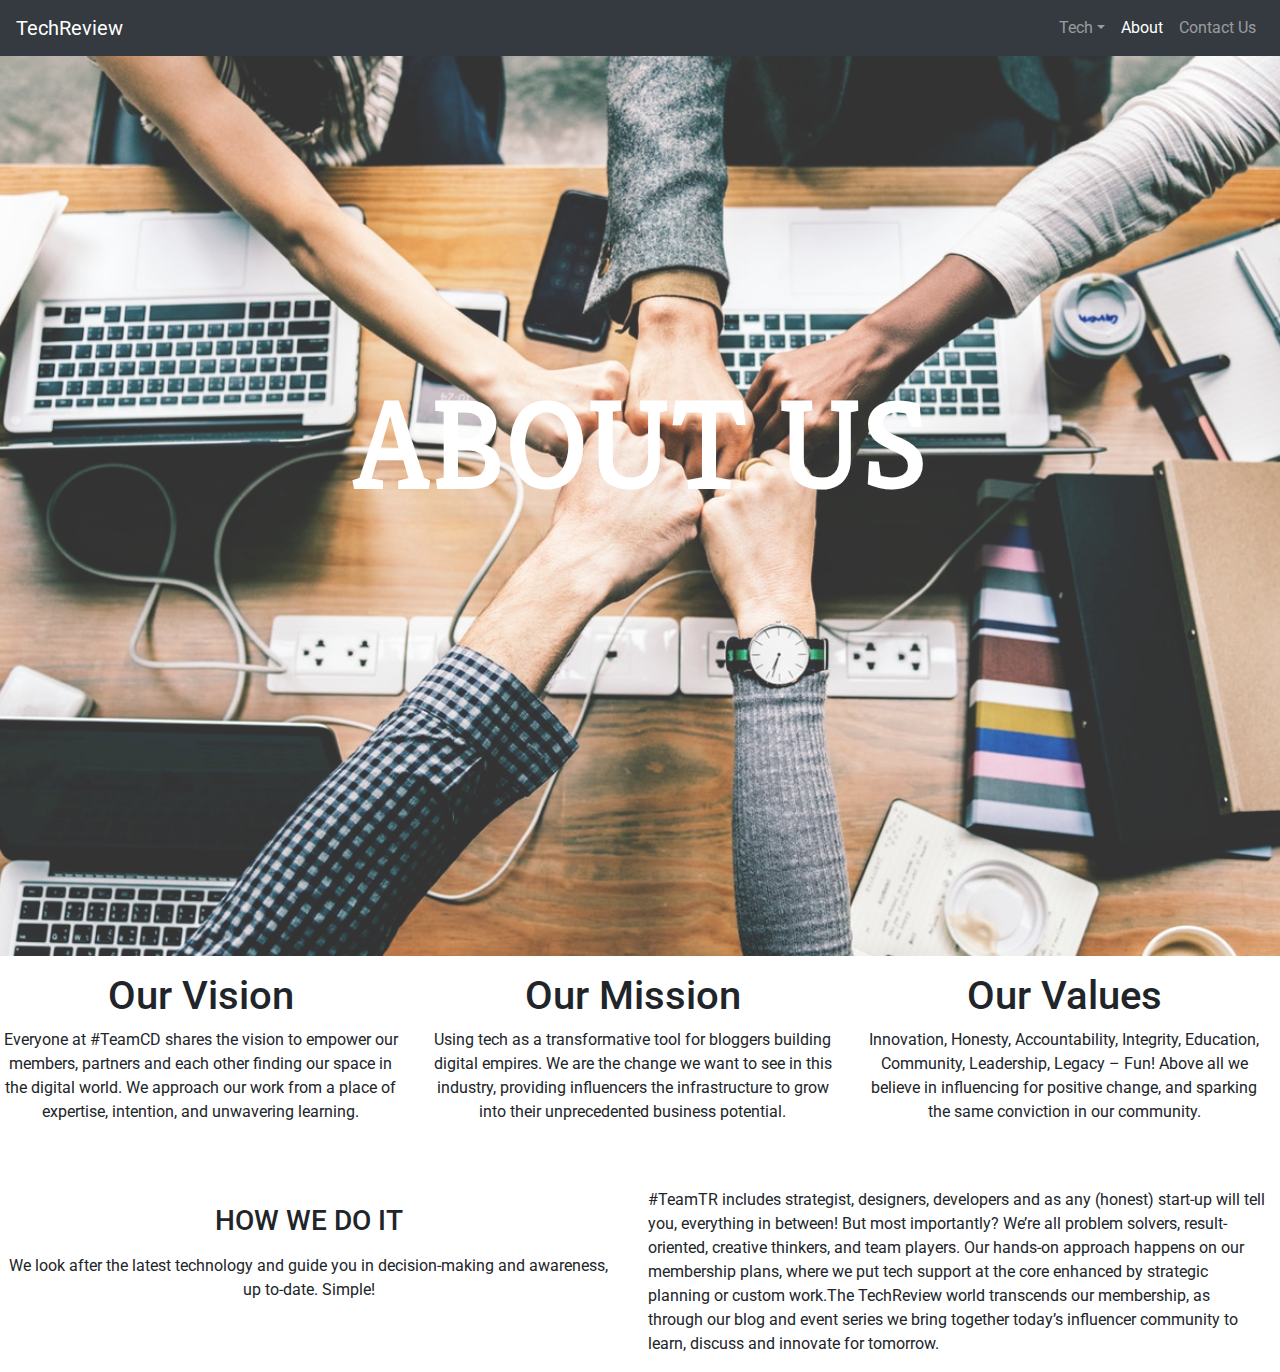
==== about.html @ 28039f66 "capstone project" ====
<!DOCTYPE html>
<html lang="en">
<head>
	<meta charset="utf-8">
	<meta name="viewport" content="width=device-width, initial-scale=1.0, maximum-scale=1.0, shrink-to-fit=no">
	<meta http-equiv="X-UA-Compatible" content="IE=Edge">
	<link rel="icon" type="image/gif/png" href="assets/images/image1.png">
	<link href="https://fonts.googleapis.com/css?family=Roboto" rel="stylesheet">
	<link href="https://fonts.googleapis.com/css?family=Kreon" rel="stylesheet">
	<link rel="stylesheet" href="https://use.fontawesome.com/releases/v5.4.1/css/all.css" integrity="sha384-5sAR7xN1Nv6T6+dT2mhtzEpVJvfS3NScPQTrOxhwjIuvcA67KV2R5Jz6kr4abQsz" crossorigin="anonymous">
	<link rel="stylesheet" type="text/css" href="assets/css/bootstrap.min.css">
	<link rel="stylesheet" type="text/css" href="assets/css/animate.css">
	<link rel="stylesheet" type="text/css" href="assets/css/style1.css">
	<title>About Us Page</title>
</head>
<body>

	

	<nav id="navbar" class="navbar navbar-expand-lg navbar-dark bg-dark sticky-top">
		<a href="index.html" class="navbar-brand mr-0">TechReview</a>
		<button class="navbar-toggler" type="button" data-toggle="collapse" data-target="#navbar-nav">
		<span class="navbar-toggler-icon"></span>
		</button>
		<div id="navbar-nav" class="collapse navbar-collapse">
			<ul class="navbar-nav ml-auto">
				<li class="nav-item dropdown">
        			<a class="nav-link dropdown-toggle" href="#" id="navbarDropdownMenuLink" role="button" data-toggle="dropdown" data-placement="left" aria-haspopup="true" aria-expanded="false">Tech</a>
        			<div class="dropdown-menu" aria-labelledby="navbarDropdownMenuLink">
          			<a class="dropdown-item" href="#">Phone</a>
          			<a class="dropdown-item" href="#">Tablet</a>
          			<a class="dropdown-item" href="#">Laptop</a>
        			</div>
      			</li>
				<li class="nav-item">
					<a class="nav-link active" href="about.html">About</a>
				</li>
				<li class="nav-item">
					<a class="nav-link" target="_blank" href="contact.html">Contact Us</a>
				</li>
				
			</ul>
		</div>
	</nav>

	<div class="container-fluid p-0 m-0">
		<section class="banner">
			<div class="box">
				<h1>ABOUT US</h1>
			</div> <!-- end of box -->
		</section>

		<div class="row text-center mt-3">

			<div class="col">
				<h1>Our Vision</h1>
				<p>Everyone at #TeamCD shares the vision to empower our members, partners and each other finding our space in the digital world. We approach our work from a place of expertise, intention, and unwavering learning.</p>
			</div>
			<div class="col">
				<h1>Our Mission</h1>
				<p>Using tech as a transformative tool for bloggers building digital empires. We are the change we want to see in this industry, providing influencers the infrastructure to grow into their unprecedented business potential.</p>
			</div>
			<div class="col">
				<h1>Our Values</h1>
				<p>Innovation, Honesty, Accountability, Integrity, Education, Community, Leadership, Legacy – Fun! Above all we believe in influencing for positive change, and sparking the same conviction in our community.</p>
			</div>
		</div>

		<div class="row mt-5">
			<div class="col text-center">
				<h3 class="mb-3 mt-3">HOW WE DO IT</h3>
				<p class="mt-3">We look after the latest technology and guide you in decision-making and awareness, up to-date. Simple!</p>
			</div>
			<div class="col">
				<p>#TeamTR includes strategist, designers, developers and as any (honest) start-up will tell you, everything in between! But most importantly? We’re all problem solvers, result-oriented, creative thinkers, and team players.
				Our hands-on approach happens on our membership plans, where we put tech support at the core enhanced by strategic planning or custom work.The TechReview world transcends our membership, as through our blog and event series we bring together today’s influencer community to learn, discuss and innovate for tomorrow.</p>
			</div>
		</div>



	</div>






























<!-- jquery first then popper then bootsrap js	
<script src="https://code.jquery.com/jquery-3.3.1.slim.min.js" integrity="sha384-q8i/X+965DzO0rT7abK41JStQIAqVgRVzpbzo5smXKp4YfRvH+8abtTE1Pi6jizo" crossorigin="anonymous"></script>
<script src="https://cdnjs.cloudflare.com/ajax/libs/popper.js/1.14.3/umd/popper.min.js" integrity="sha384-ZMP7rVo3mIykV+2+9J3UJ46jBk0WLaUAdn689aCwoqbBJiSnjAK/l8WvCWPIPm49" crossorigin="anonymous"></script>

<!-- external bootstrap js -->
<script src="assets/js/bootstrap.min.js"></script>
</body>
</html>
---- assets/css/style1.css ----
* {
  margin:0;
  padding: 0;
  font-family: 'Roboto', sans-serif; 
  /*overflow: hidden;*/
  box-sizing: border-box;
}

.row {
  margin-right: 0px;
}

.col-md-12,
.col-md-6 {
  padding-right: 0;
}

[class*=col-] {
  padding-right: 0;
}
.form-control-lg {
  border-left: 0;
  border-right: 0;
  border-top: 0;
}

#message {
  border-left: 0;
  border-right: 0;
  border-top: 0;
}

#message1 {
  display: inline;
}

footer {
  background-color: black;
  color:#f2f2f2;

}

#myBtn {
  display: none;
  position: fixed;
  bottom: 20px;
  right: 30px;
  z-index: 99;
  font-size: 18px;
  border: none;
  outline: none;
  background-color: black;
  color: white;
  cursor: pointer;
  padding: 15px;
  border-radius: 4px;
  opacity: 0.5;
}

#myBtn:hover {
  background-color: lightgrey;
}


.arrow {
  width: 2rem;
  height: 2rem;
}

.banner::after {
  content: '';
  height: 100vh;
  width: 100%;
  background-image:  url(../images/about.jpeg);
  background-size: cover;
  background-repeat: no-repeat;
  background-position: center;
  display: block;
  position: relative;
  opacity: 0.8;
}

.box {
  
  text-align: center;
  width: 60%;
  /*margin: auto;*/
  padding: 50px;
  position: absolute;
  z-index: 1;
  top: 50%;
  left: 50%;
  transform: translate(-50%, -50%);
  color: white;
}

.box h1 {
  font-size:8em;
  font-family: 'Kreon', serif;
}














/*tablet*/

@media only screen and (min-width: 401px) and (max-width: 768px) {
  body{
    padding: 0;
  }

  .img-fluid {
    height: 350px;
  }
}

@media only screen and (max-width: 414px){
  body {
  width: 100%;
    }

  h1,
  p {
    text-align: center;
  }


  .form-check {
    display: block;
    text-align: left;
  }

  .custom-control
   {
    text-align: center;
  }

  button {
    margin-left:128px;
  }

}
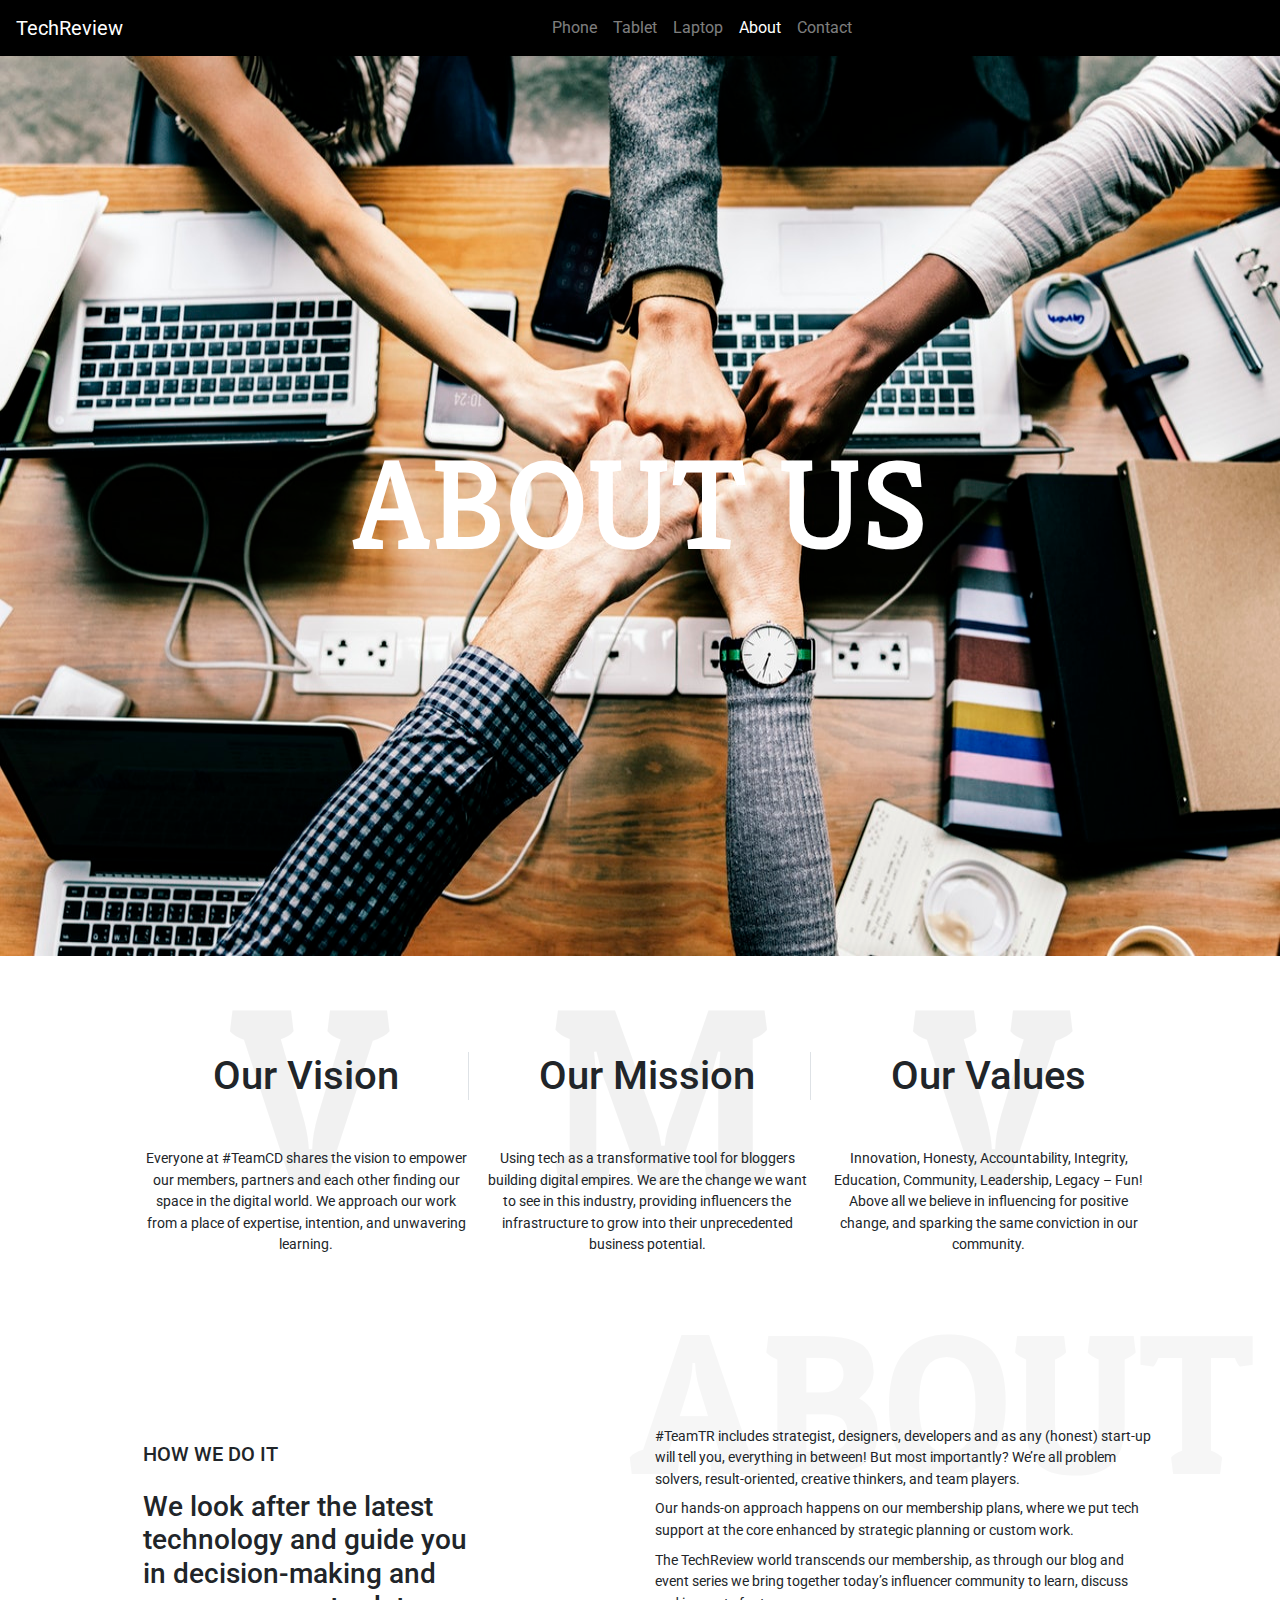
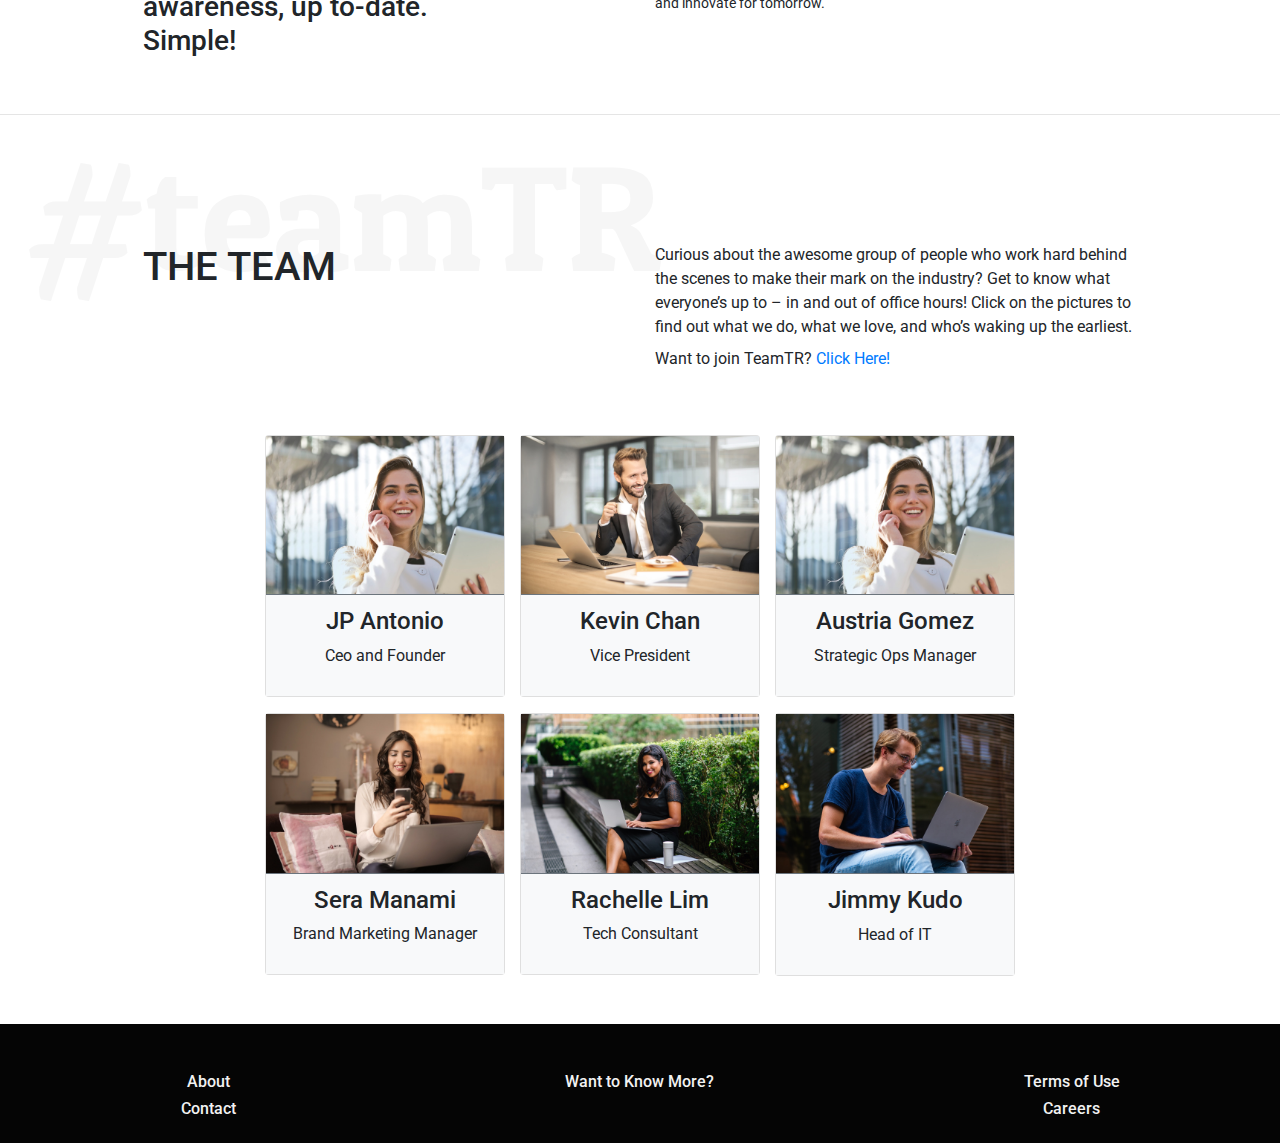
==== commit 5084ae3b: "techreview capstone 1" ====
--- a/about.html
+++ b/about.html
@@ -4,10 +4,14 @@
 	<meta charset="utf-8">
 	<meta name="viewport" content="width=device-width, initial-scale=1.0, maximum-scale=1.0, shrink-to-fit=no">
 	<meta http-equiv="X-UA-Compatible" content="IE=Edge">
-	<link rel="icon" type="image/gif/png" href="assets/images/image1.png">
+	<link rel="icon" type="image/gif/png" href="assets/images/logo.jpg">
 	<link href="https://fonts.googleapis.com/css?family=Roboto" rel="stylesheet">
 	<link href="https://fonts.googleapis.com/css?family=Kreon" rel="stylesheet">
+	<link href="https://fonts.googleapis.com/css?family=Patua+One" rel="stylesheet">
 	<link rel="stylesheet" href="https://use.fontawesome.com/releases/v5.4.1/css/all.css" integrity="sha384-5sAR7xN1Nv6T6+dT2mhtzEpVJvfS3NScPQTrOxhwjIuvcA67KV2R5Jz6kr4abQsz" crossorigin="anonymous">
+	<script src="https://ajax.googleapis.com/ajax/libs/jquery/3.3.1/jquery.min.js"></script>
+  	<script src="https://cdnjs.cloudflare.com/ajax/libs/popper.js/1.14.3/umd/popper.min.js"></script>
+  	<script src="https://maxcdn.bootstrapcdn.com/bootstrap/4.1.3/js/bootstrap.min.js"></script>
 	<link rel="stylesheet" type="text/css" href="assets/css/bootstrap.min.css">
 	<link rel="stylesheet" type="text/css" href="assets/css/animate.css">
 	<link rel="stylesheet" type="text/css" href="assets/css/style1.css">
@@ -17,104 +21,192 @@
 
 	
 
-	<nav id="navbar" class="navbar navbar-expand-lg navbar-dark bg-dark sticky-top">
-		<a href="index.html" class="navbar-brand mr-0">TechReview</a>
+	<nav id="navbar" class="navbar navbar-expand-lg navbar-dark sticky-top">
+		<a href="index.html" target="_blank" class="navbar-brand ml-auto">TechReview</a>
 		<button class="navbar-toggler" type="button" data-toggle="collapse" data-target="#navbar-nav">
 		<span class="navbar-toggler-icon"></span>
 		</button>
 		<div id="navbar-nav" class="collapse navbar-collapse">
-			<ul class="navbar-nav ml-auto">
-				<li class="nav-item dropdown">
-        			<a class="nav-link dropdown-toggle" href="#" id="navbarDropdownMenuLink" role="button" data-toggle="dropdown" data-placement="left" aria-haspopup="true" aria-expanded="false">Tech</a>
-        			<div class="dropdown-menu" aria-labelledby="navbarDropdownMenuLink">
-          			<a class="dropdown-item" href="#">Phone</a>
-          			<a class="dropdown-item" href="#">Tablet</a>
-          			<a class="dropdown-item" href="#">Laptop</a>
-        			</div>
-      			</li>
+			<ul class="navbar-nav m-auto">
 				<li class="nav-item">
-					<a class="nav-link active" href="about.html">About</a>
+        			<a class="nav-link" target="_blank" href="phone.html">Phone</a>
+        		</li>
+        		<li class="nav-item">
+        			<a class="nav-link" target="_blank" href="tablet.html">Tablet</a>
+        		</li>
+        		<li class="nav-item">
+        			<a class="nav-link" target="_blank" href="laptop.html">Laptop</a>
+        		</li>
+				<li class="nav-item">
+					<a class="nav-link active" target="_blank" href="about.html">About</a>
 				</li>
 				<li class="nav-item">
-					<a class="nav-link" target="_blank" href="contact.html">Contact Us</a>
+					<a class="nav-link" target="_blank" href="contact.html">Contact</a>
 				</li>
 				
 			</ul>
 		</div>
 	</nav>
 
-	<div class="container-fluid p-0 m-0">
-		<section class="banner">
-			<div class="box">
-				<h1>ABOUT US</h1>
-			</div> <!-- end of box -->
+	<div id="cont1" class="container-fluid p-0 m-0">
+		<section class="banner mb-5">
+			<img src="assets/images/about.jpeg">
+			<h1 class="hcenter text-center">ABOUT US</h1>
+
 		</section>
 
-		<div class="row text-center mt-3">
-
-			<div class="col">
-				<h1>Our Vision</h1>
-				<p>Everyone at #TeamCD shares the vision to empower our members, partners and each other finding our space in the digital world. We approach our work from a place of expertise, intention, and unwavering learning.</p>
-			</div>
-			<div class="col">
-				<h1>Our Mission</h1>
-				<p>Using tech as a transformative tool for bloggers building digital empires. We are the change we want to see in this industry, providing influencers the infrastructure to grow into their unprecedented business potential.</p>
-			</div>
-			<div class="col">
-				<h1>Our Values</h1>
-				<p>Innovation, Honesty, Accountability, Integrity, Education, Community, Leadership, Legacy – Fun! Above all we believe in influencing for positive change, and sparking the same conviction in our community.</p>
-			</div>
-		</div>
-
-		<div class="row mt-5">
-			<div class="col text-center">
-				<h3 class="mb-3 mt-3">HOW WE DO IT</h3>
-				<p class="mt-3">We look after the latest technology and guide you in decision-making and awareness, up to-date. Simple!</p>
-			</div>
-			<div class="col">
-				<p>#TeamTR includes strategist, designers, developers and as any (honest) start-up will tell you, everything in between! But most importantly? We’re all problem solvers, result-oriented, creative thinkers, and team players.
-				Our hands-on approach happens on our membership plans, where we put tech support at the core enhanced by strategic planning or custom work.The TechReview world transcends our membership, as through our blog and event series we bring together today’s influencer community to learn, discuss and innovate for tomorrow.</p>
-			</div>
-		</div>
-
-
-
-	</div>
-
-
-
-
-
-
-
-
-
-
-
-
-
-
-
-
-
-
-
-
-
-
-
-
-
-
-
-
-
-
-<!-- jquery first then popper then bootsrap js	
-<script src="https://code.jquery.com/jquery-3.3.1.slim.min.js" integrity="sha384-q8i/X+965DzO0rT7abK41JStQIAqVgRVzpbzo5smXKp4YfRvH+8abtTE1Pi6jizo" crossorigin="anonymous"></script>
-<script src="https://cdnjs.cloudflare.com/ajax/libs/popper.js/1.14.3/umd/popper.min.js" integrity="sha384-ZMP7rVo3mIykV+2+9J3UJ46jBk0WLaUAdn689aCwoqbBJiSnjAK/l8WvCWPIPm49" crossorigin="anonymous"></script>
-
-<!-- external bootstrap js -->
-<script src="assets/js/bootstrap.min.js"></script>
+		<div id="vision" class="row text-center mt-3 mb-5">
+
+			<div class="col-md-4 col-sm-12">
+				<h1 class="head2">V</h1>
+				<h1 id="vis" class="mb-5 mt-5 border-right">Our Vision</h1>
+				<p class="mt-5">Everyone at #TeamCD shares the vision to empower our members, partners and each other finding our space in the digital world. We approach our work from a place of expertise, intention, and unwavering learning.</p>
+			</div>
+			<div class="col-md-4 col-sm-12">
+				<h1 class="head">M</h1>
+				<h1 class="mb-5 mt-5 border-right">Our Mission</h1>
+				<p class="mt-5">Using tech as a transformative tool for bloggers building digital empires. We are the change we want to see in this industry, providing influencers the infrastructure to grow into their unprecedented business potential.</p>
+			</div>
+			<div class="col-md-4 col-sm-12">
+				<h1 class="head2">V</h1>
+				<h1 class="mb-5 mt-5">Our Values</h1>
+				<p class="mt-5">Innovation, Honesty, Accountability, Integrity, Education, Community, Leadership, Legacy – Fun! Above all we believe in influencing for positive change, and sparking the same conviction in our community.</p>
+			</div>
+		</div>
+
+		<div id="how" class="row mb-5">
+			<div class="col-md-4 text-left">
+				<h5 class="mb-4 mt-3">HOW WE DO IT</h5>
+				<h3 class="mt-3">We look after the latest technology and guide you in decision-making and awareness, up to-date. Simple!</h3>
+			</div>
+			<div class="col-md-6 offset-md-2">
+				<h1 id="head3">ABOUT</h1>
+				<p class="mb-2">#TeamTR includes strategist, designers, developers and as any (honest) start-up will tell you, everything in between! But most importantly? We’re all problem solvers, result-oriented, creative thinkers, and team players.</p>
+				<p class="mb-2">Our hands-on approach happens on our membership plans, where we put tech support at the core enhanced by strategic planning or custom work.</p> <p class="mb-2">The TechReview world transcends our membership, as through our blog and event series we bring together today’s influencer community to learn, discuss and innovate for tomorrow.</p>
+			</div>
+		</div>
+		<hr>
+		<div id="team" class="row mb-5">
+			<div class="col-lg-6 col-sm-12">
+				<h1 id="head4">#teamTR</h1>
+				<h1 class="text-left">THE TEAM</h1>
+			</div>
+			<div class="col-lg-6 col-sm-12">
+				<p class="mb-2">Curious about the awesome group of people who work hard behind the scenes to make their mark on the industry? Get to know what everyone’s up to – in and out of office hours! Click on the pictures to find out what we do, what we love, and who’s waking up the earliest.</p>
+				<p>Want to join TeamTR? <a href="contact.html">Click Here!</a></p>
+			</div>
+		</div>
+
+		<div class="row mb-3 justify-content-center">
+			<div class="col-md-auto col-sm-12">
+				<div class="card">
+					<img class="img-fluid" src="assets/images/team2.jpeg">
+					<div class="card-footer border-secondary bg-light text-center">
+						<h4>JP Antonio</h4><p>Ceo and Founder</p></div>
+							<div class="overlay">
+								<div class="text"><q>The Tech Addict</q></div>
+							</div>
+				</div>
+			</div>
+			<div class="col-md-auto col-sm-12">
+				<div class="card">
+					<img class="img-fluid" src="assets/images/team3.jpeg">
+					<div class="card-footer border-secondary bg-light text-center">
+						<h4>Kevin Chan</h4><p>Vice President</p></div>
+						<div class="overlay">
+							<div class="text"><q>The Writer</q></div>
+						</div>
+				</div>
+			</div>
+			<div class="col-md-auto col-sm-12">
+				<div class="card">
+					<img class="img-fluid" src="assets/images/team2.jpeg">
+					<div class="card-footer border-secondary bg-light text-center">
+						<h4>Austria Gomez</h4><p>Strategic Ops Manager</p></div>
+						<div class="overlay">
+							<div class="text"><q>The Pure Energy</q></div>
+						</div>
+				</div>
+			</div>
+			
+		</div>
+		<div class="row justify-content-center">
+			<div class="col-auto">
+				<div class="card">
+					<img class="img-fluid" src="assets/images/team4.jpeg">
+					<div class="card-footer border-secondary bg-light text-center">
+						<h4>Sera Manami</h4><p>Brand Marketing Manager</p></div>
+						<div class="overlay">
+							<div class="text"><q>The Designer</q></div>
+						</div>
+				</div>
+			</div>
+			<div class="col-auto">
+				<div class="card">
+					<img class="img-fluid" src="assets/images/team5.jpeg">
+					<div class="card-footer border-secondary bg-light text-center">
+						<h4>Rachelle Lim</h4><p>Tech Consultant</p></div>
+						<div class="overlay">
+							<div class="text"><q>The Trendsetter</q></div>
+						</div>
+				</div>
+			</div>
+			<div class="col-auto">
+				<div class="card">
+					<img class="img-fluid" src="assets/images/team6.jpeg">
+					<div class="card-footer border-secondary bg-light text-center">
+						<h4>Jimmy Kudo</h4><p>Head of IT</p></div>
+						<div class="overlay">
+							<div class="text"><q>The Simple Programmer</q></div>
+						</div>
+				</div>
+			</div>
+		</div>
+
+		<footer id="bl" class="mt-5 text-center pt-5 pb-3">
+			<div class="row">
+				<div class="col-md-4">
+					<h6>About</h6>
+				</div>
+				<div class="col-md-4">
+					<h6>Want to Know More?</h6>
+				</div>
+				<div class="col-md-4">
+					<h6>Terms of Use</h6>
+				</div>
+			</div>
+			<div class="row">
+				<div class="col-md-4">
+					<h6>Contact</h6>
+				</div>
+				<div class="col-md-4">
+				</div>
+				<div class="col-md-4">
+					<h6>Careers</h6>
+				</div>
+			</div>
+			<div class="row">
+				<div class="col">
+					<i class="fab fa-instagram fa-2x"></i>
+				</div>
+				<div class="col">
+					<i class="fab fa-github fa-2x"></i>
+				</div>
+				<div class="col">
+					<i class="fab fa-gitlab fa-2x"></i>
+				</div>
+				<div class="col">
+					<i class="fas fa-envelope fa-2x"></i>
+				</div>
+			</div>
+		</footer>
+	</div> <!-- end of container -->
+
+	<button onclick="topFunction()" id="myBtn" title="Go to top"><img class="arrow" src="assets/images/arrow.png"></button>
+
+
+<script src="assets/js/main.js"></script>
+
+
 </body>
 </html>--- a/assets/css/style1.css
+++ b/assets/css/style1.css
@@ -6,6 +6,11 @@
   box-sizing: border-box;
 }
 
+#navbar {
+  background-color: black;
+}
+
+
 .row {
   margin-right: 0px;
 }
@@ -34,8 +39,8 @@
   display: inline;
 }
 
-footer {
-  background-color: black;
+#bl {
+  background-color: #050505;
   color:#f2f2f2;
 
 }
@@ -67,52 +72,522 @@
   height: 2rem;
 }
 
-.banner::after {
-  content: '';
+/*about css*/
+
+.banner {
+  position: relative
+}
+
+.banner img {
+  width: 100%;
   height: 100vh;
-  width: 100%;
-  background-image:  url(../images/about.jpeg);
-  background-size: cover;
-  background-repeat: no-repeat;
-  background-position: center;
-  display: block;
-  position: relative;
-  opacity: 0.8;
-}
-
-.box {
-  
-  text-align: center;
-  width: 60%;
-  /*margin: auto;*/
-  padding: 50px;
-  position: absolute;
-  z-index: 1;
+  
+}
+
+.hcenter {
+  position: absolute;
   top: 50%;
   left: 50%;
   transform: translate(-50%, -50%);
   color: white;
-}
-
-.box h1 {
-  font-size:8em;
+  font-size: 8em;
   font-family: 'Kreon', serif;
 }
 
 
-
-
-
-
-
-
-
-
-
-
-
-
-/*tablet*/
+#vision {
+  font-size: .9em;
+  width: 80%;
+  margin: auto;
+
+}
+
+.overlay {
+  position: absolute;
+  bottom: 100%;
+  left: 0;
+  right: 0;
+  background-color: black;
+  opacity: 0.8;
+  overflow: hidden;
+  width: 100%;
+  height:0;
+  transition: .5s ease;
+}
+
+.card:hover .overlay {
+  bottom: 0;
+  height: 100%;
+}
+
+.text {
+  color: white;
+  font-size: 21px;
+  position: absolute;
+  top: 50%;
+  left: 50%;
+  -webkit-transform: translate(-50%, -50%);
+  -ms-transform: translate(-50%, -50%);
+  transform: translate(-50%, -50%);
+  text-align: center;
+}
+
+
+.head {
+  position: absolute;
+  z-index: -5;
+  font-size: 250px;
+  color: lightgrey;
+  opacity: 0.3;
+  bottom: 8%;
+  left:23%;
+  font-family: 'Patua One', cursive;
+}
+
+.head2 {
+   position: absolute;
+  z-index: -5;
+  font-size: 250px;
+  color: lightgrey;
+  opacity: 0.3;
+  bottom: 8%;
+  left:30%;
+  font-family: 'Patua One', cursive;
+}
+
+
+#how {
+  font-size: .9em;
+  width: 80%;
+  margin: auto;
+  margin-top: 12%;  
+}
+
+#head3 {
+  position: absolute;
+  z-index: -5;
+  font-size: 200px;
+  color: lightgrey;
+  opacity: 0.2;
+  top:-60%;
+  right:-20%;
+  font-family: 'Patua One', cursive;
+}
+
+#team {
+  width: 80%;
+  margin: auto;
+  margin-top: 10%;
+}
+
+#head4 {
+  position: absolute;
+  z-index: -5;
+  font-size: 150px;
+  color: lightgrey;
+  opacity: 0.2;
+  top:-80%;
+  left:-20%;
+  font-family: 'Patua One', cursive;
+}
+
+#tpic {
+  width: 80%;
+}
+
+.card {
+  max-width: 15rem;
+
+}
+
+/*phone CSS*/
+
+
+#iphonexs {
+  position: relative
+  /*background-position: 50px 0px;*/
+}
+
+#iphonexs img {
+  width: 100%;
+  height: 100vh;
+  
+  
+}
+
+#left {
+  position: absolute;
+  top: 20%;
+  left: 2%;
+  width: 20%;
+  
+  color: white;
+  font-size: 5em;
+  font-family: 'Kreon', serif;
+}
+
+#right {
+  position: absolute;
+  top: 20%;
+  right: 2%;
+  width: 20%;
+  
+  color: white;
+  font-size: 5em;
+  font-family: 'Kreon', serif;
+}
+
+#diphone {
+  background-color: #fd9200;
+  color: black;
+  line-height: 1.5;
+  padding: 70px;
+}
+
+#diphone h2, #diphone h4{
+  width: 30%;
+  margin: auto;
+}
+
+#diphone button {
+  position: absolute;
+  left: 46%;
+  padding-left: 20px;
+  padding-right: 20px;
+  
+}
+
+#iphone2 {
+  width: 90%;
+  margin: auto;
+}
+
+#img3 {
+  width: 100%;
+  height: 70vh;
+}
+
+#wrapper {
+  position: relative;
+  width: 100%;
+  min-height: 55vw;
+  overflow: hidden;
+}
+
+.layer {
+  position: absolute;
+  width: 100vw;
+  min-height: 55vw;
+  overflow: hidden;
+
+}
+
+.layer .content-wrap {
+  position: absolute;
+  width: 100vw;
+  min-height: 55vw;
+}
+
+.layer .content-body{
+  width: 25%;
+  position: absolute;
+  top: 50%;
+  text-align: center;
+  transform: translateY(-50%);
+  color: #fff;
+}
+
+.layer img{
+  position: absolute;
+  width: 35%;
+  height: 50%;
+  top: 50%;
+  left: 50%;
+  transform: translate(-50%, -50%);
+}
+
+.layer h1 {
+  font-size: 2em;
+}
+
+.bottom {
+  background:black;
+  z-index: 1;
+}
+
+.bottom .content-body{
+  right: 5%;
+}
+
+.bottom h1{
+  color:#ff9e9e;
+
+}
+
+.top{
+  background: #eee;
+  color: #222;
+  z-index: 2;
+  width: 50vw;
+}
+
+.top .content-body {
+  left: 5%;
+  color: #222;
+}
+
+.handle {
+  position: absolute;
+  height: 100%;
+  display: block;
+  background-color: orange;
+  width: 5px;
+  top: 0;
+  left: 50.2%;
+  z-index: 3;
+}
+
+.skewed .handle {
+  top:50%;
+  transform: rotate(30deg) translateY(-50%);
+  height: 200%;
+  transform-origin: top;
+}
+
+.skewed .top {
+  transform: skew(-30deg);
+  margin-left: -1000px;
+  width: calc(50vw + 1000px);
+}
+
+.skewed .top .content-wrap {
+  transform: skew(30deg);
+  margin-left: 1000px;
+}
+
+
+#cont3 {
+  width: 100%;
+  height: 100vh;
+  display: flex;
+  align-items: center;
+  justify-content: center;
+}
+
+#cont4 {
+  position: relative;
+  width: 360px;
+  height: 580px;
+  margin-top: 80px;
+  background: rgba(201,124,93,.1);
+  transform: rotate(-30deg) skew(25deg);
+  transition: 0.5s;
+} 
+
+#cont4 img {
+  position: absolute;
+  width: 100%;
+  transition: 0.5s;
+}
+
+#cont4:hover img:nth-child(4) {
+  transform: translate(160px, -160px);
+  opacity: 1;
+}
+
+#cont4:hover img:nth-child(3) {
+  transform: translate(120px, -120px);
+  opacity: .8;
+}
+
+#cont4:hover img:nth-child(2) {
+  transform: translate(80px,-80px);
+  opacity: .6;
+}
+
+#cont4:hover img:nth-child(1) {
+  transform: translate(40px,-40px);
+  opacity: .4;
+}
+
+#iphone3 {
+  width: 90%;
+  margin: auto;
+}
+
+#img4 {
+  width: 100%;
+  height: 70vh;
+}
+
+/*tablet html css*/
+
+#top {
+  position: absolute;
+  top: 10%;
+  left: 20%;
+  font-size: 60px;
+  color: white;
+}
+
+#tabs button {
+  position: absolute;
+  left: 45%;
+  padding-left: 20px;
+  padding-right: 20px;
+  
+}
+
+#tabs {
+  background-color: #fd9200;
+  color: black;
+  line-height: 1.5;
+  padding: 40px 70px 80px 70px;
+}
+
+#tabs h2 {
+  width: 30%;
+  margin: auto;
+}
+
+#tabs h4 {
+  width: 30%;
+  margin: auto;
+}
+
+#img5 {
+  
+  height: 45vh;
+}
+
+#img6 {
+
+  height: 45vh;
+}
+
+#tabs4 {
+  position: relative;
+}
+
+#tabs4 img {
+  width: 98.7vw;
+  height: 100vh;
+}
+
+
+/*Laptop HTML*/
+#top1 {
+  font-family: 'Special Elite', cursive;
+  position: absolute;
+  top: 10%;
+  left: 25%;
+  font-size: 80px;
+  color: white;
+}
+
+
+#dlaptop {
+  background-color: #81E979;
+  color: black;
+  line-height: 1.5;
+   padding: 40px 70px 80px 70px;
+}
+
+#dlaptop h2, #dlaptop h4{
+  width: 30%;
+  margin: auto;
+}
+
+#dlaptop button {
+  position: absolute;
+  left: 45%;
+  padding-left: 20px;
+  padding-right: 20px;
+  
+}
+
+.handle2 {
+  position: absolute;
+  height: 100%;
+  display: block;
+  background-color: green;
+  width: 5px;
+  top: 0;
+  left: 50.2%;
+  z-index: 3;
+}
+
+.skewed .handle2 {
+  top:50%;
+  transform: rotate(30deg) translateY(-50%);
+  height: 200%;
+  transform-origin: top;
+}
+
+.bottom2 {
+  background:black;
+  z-index: 1;
+}
+
+.bottom2 .content-body{
+  right: 5%;
+}
+
+.bottom2 h1{
+  color:grey;
+
+}
+
+#cont5 {
+  position: relative;
+  width: 360px;
+  height: 580px;
+  margin-top: 80px;
+  background: rgba(129,233,121,.1);
+  transform: rotate(-30deg) skew(25deg);
+  transition: 0.5s;
+} 
+
+#cont5 img {
+  position: absolute;
+  width: 100%;
+  transition: 0.5s;
+}
+
+#cont5:hover img:nth-child(4) {
+  transform: translate(160px, -160px);
+  opacity: 1;
+}
+
+#cont5:hover img:nth-child(3) {
+  transform: translate(120px, -120px);
+  opacity: .8;
+}
+
+#cont5:hover img:nth-child(2) {
+  transform: translate(80px,-80px);
+  opacity: .6;
+}
+
+#cont5:hover img:nth-child(1) {
+  transform: translate(40px,-40px);
+  opacity: .4;
+}
+
+#ltop {
+  position: relative;
+}
+
+#ltop img {
+  width: 98.7vw;
+  height: 100vh;
+}
+
+
+
+
+
+/*table media queries*/
 
 @media only screen and (min-width: 401px) and (max-width: 768px) {
   body{
@@ -122,15 +597,174 @@
   .img-fluid {
     height: 350px;
   }
-}
-
-@media only screen and (max-width: 414px){
-  body {
-  width: 100%;
-    }
-
-  h1,
-  p {
+
+  .head {
+    font-size: 120px;
+    top:5%;
+    right: 21%;
+  }
+
+  .head2 {
+    font-size: 120px;
+    top:5%;
+    right: 27%;
+  }
+
+  #vis {
+    font-size: 3em;
+  }
+
+  #head3 {
+    font-size: 8em;
+    top: -20%;
+    right: 0%;
+  }
+
+  #head4 {
+    font-size: 6em;
+    top: 40%;
+    left: 5%;
+    transform: translateY(-100%);
+  }
+
+
+  /*phone css*/
+
+  #left {
+  top: 40%;
+  left: 1%;
+  width: 20%;
+  font-size: 2.5em;
+  }
+
+  #right {
+  top: 40%;
+  right: 1%;
+  width: 20%;
+  font-size: 2.5em;
+  
+  }
+
+  #iphonexs img{
+    height: 80vh;
+  }
+
+   #wrapper {
+    font-size: 75%;
+  }
+
+  #diphone h2{
+    /*font-size: 75%;*/
+    width: 80%;
+  }
+
+  #diphone h4{
+    width: 80%;
+  }
+
+  #img3 {
+    height: 60vh;
+  }
+
+  #iphone2 {
+    width: 95%;
+  }
+
+  #iphone2 p {
+    margin-top: 0;
+  }
+
+  #diphone button {
+  
+  left: 42%;
+  
+  }
+
+  #iphone3 {
+    width: 90%;
+    margin: auto;
+  }
+
+  #img4 {
+    height: 60vh;
+  }
+
+  /*tablet html*/
+
+  #tabs4 img {
+  width: 100vw;
+  }
+
+  #top {
+  /*position: absolute;
+  top: 10%;
+  left: 20%;*/
+  font-size: 250%;
+ /* color: white;*/
+}
+
+#tabs button {
+ /* position: absolute;*/
+  left: 41.5%;
+  /*padding-left: 20px;
+  padding-right: 20px;*/
+  
+}
+
+#tabs h2 {
+  width: 50%;
+  margin: auto;
+}
+
+#tabs h4 {
+  width: 50%;
+  margin: auto;
+}
+
+#cont4 {
+  transform: rotate(-30deg) skew(25deg) scale(0.8);
+}
+
+/*laptop html*/
+
+
+#cont5 {
+  transform: rotate(-30deg) skew(25deg) scale(0.7);
+}
+
+#cont3 {
+    height: 60vh;
+}
+
+#top1 {
+  font-size: 300%;
+}
+
+#dlaptop button {
+  left: 41.5%;
+}
+
+#dlaptop h2 {
+  width: 50%;
+  margin: auto;
+}
+
+#dlaptop h4 {
+  width: 50%;
+  margin: auto;
+}
+
+
+#ltop img { 
+  width: 100vw;
+  height: 83vh;
+}
+
+/*phone media queries*/
+
+
+@media only screen and (max-width: 600px){
+  #center h1 p {
     text-align: center;
   }
 
@@ -140,8 +774,7 @@
     text-align: left;
   }
 
-  .custom-control
-   {
+  .custom-control {
     text-align: center;
   }
 
@@ -149,42 +782,234 @@
     margin-left:128px;
   }
 
-}
-
-
-
-
-
-
-
-
-
-
-
-
-
-
-
-
-
-
-
-
-
-
-
-
-
-
-
-
-
-
-
-
-
-
-
-
-
-
+  /*about css*/
+
+  .head {
+    font-size: 120px;
+    top:5%;
+  
+  }
+
+  .head2 {
+    font-size: 120px;
+    
+  }
+
+  #head3 {
+    font-size: 5em;
+    position: absolute;
+    right: 0%;
+    top: -100%;
+    transform: translateY(-20%);
+   
+  }
+
+  #head4 {
+    font-size: 5em;
+    top:-100%;
+    transform: translateY(-60%);
+    left: 4%;
+  }
+
+  
+
+  #how {
+    width: 100%;
+    text-align: left;
+    margin-top: 20%;
+  }
+
+  #how h3 {
+    margin-bottom: 5%;
+  }
+  
+  #team {
+    width: 100%;
+    margin-top: 30%;
+  }
+
+  .card {
+    margin: 0 auto;
+    margin-bottom: 10px;
+    max-width: 25rem;
+  }
+
+  /*phone css*/
+
+  #iphonexs img{
+    height: 50vh;
+  }
+
+  #left {
+  top: 40%;
+  left: 1%;
+  width: 20%;
+  font-size: 1.5em;
+  }
+
+  #right {
+  top: 40%;
+  right: 1%;
+  width: 20%;
+  font-size: 1.5em;
+  
+  }
+
+  #wrapper {
+    font-size: 50%;
+  }
+
+  #diphone h2 {
+    font-size: 90%;
+    width: 80%;
+  }
+
+  #diphone h4 {
+    font-size: 90%;
+    width: 80%;
+  }
+
+  #diphone button {
+  
+  left: 8%;
+  font-size: 75%;
+  
+  }
+
+  #iphone2 {
+    width: 90%;
+    margin: auto;
+  }
+
+  .col-md-5 {
+    padding: 0;
+  }
+
+  #img3 {
+    margin-bottom: 15px;
+  }
+
+
+  #iphone3 {
+    width: 90%;
+    margin: auto;
+  }
+
+  .offset-md-1 {
+    padding-left: 0;
+  }
+
+  /*tablet html*/
+
+  #cont4 {
+  transform: rotate(-30deg) skew(25deg) scale(0.4);
+  /*margin-top: 100px;*/
+
+  }
+
+  #cont3 {
+    height: 50vh;
+  }
+
+  #tabs h2 {
+    font-size: 90%;
+    width: 80%;
+  }
+
+  #tabs h4 {
+    font-size: 90%;
+    width: 80%;
+  }
+
+  #tabs button {
+  
+  left: 8%;
+  font-size: 75%;
+  
+  }
+
+  #top {
+    font-size: 150%;
+    left: 16%;
+  }
+
+  #img5 {
+    margin-bottom: 20px;
+  }
+
+  /*laptop html*/
+
+  #cont5 {
+    transform: rotate(-30deg) skew(25deg) scale(0.4);
+  }
+
+  #cont3 {
+    height: 50vh;
+  }
+
+  #top1 {
+    font-size: 230%;
+    left: 16%;
+  }
+
+  #dlaptop button {
+    left: 8%;
+    font-size: 75%;
+  }
+
+  #dlaptop h2 {
+    font-size: 100%;
+    width: 80%;
+  }
+
+  #dlaptop h4 {
+    font-size: 90%;
+    width: 80%;
+  }
+
+
+  #ltop img { 
+    width: 100vw;
+    height: 83vh;
+  }
+
+
+}
+
+
+
+
+
+
+
+
+
+
+
+
+
+
+
+
+
+
+
+
+
+
+
+
+
+
+
+
+
+
+
+
+
+
+
+
+
+
